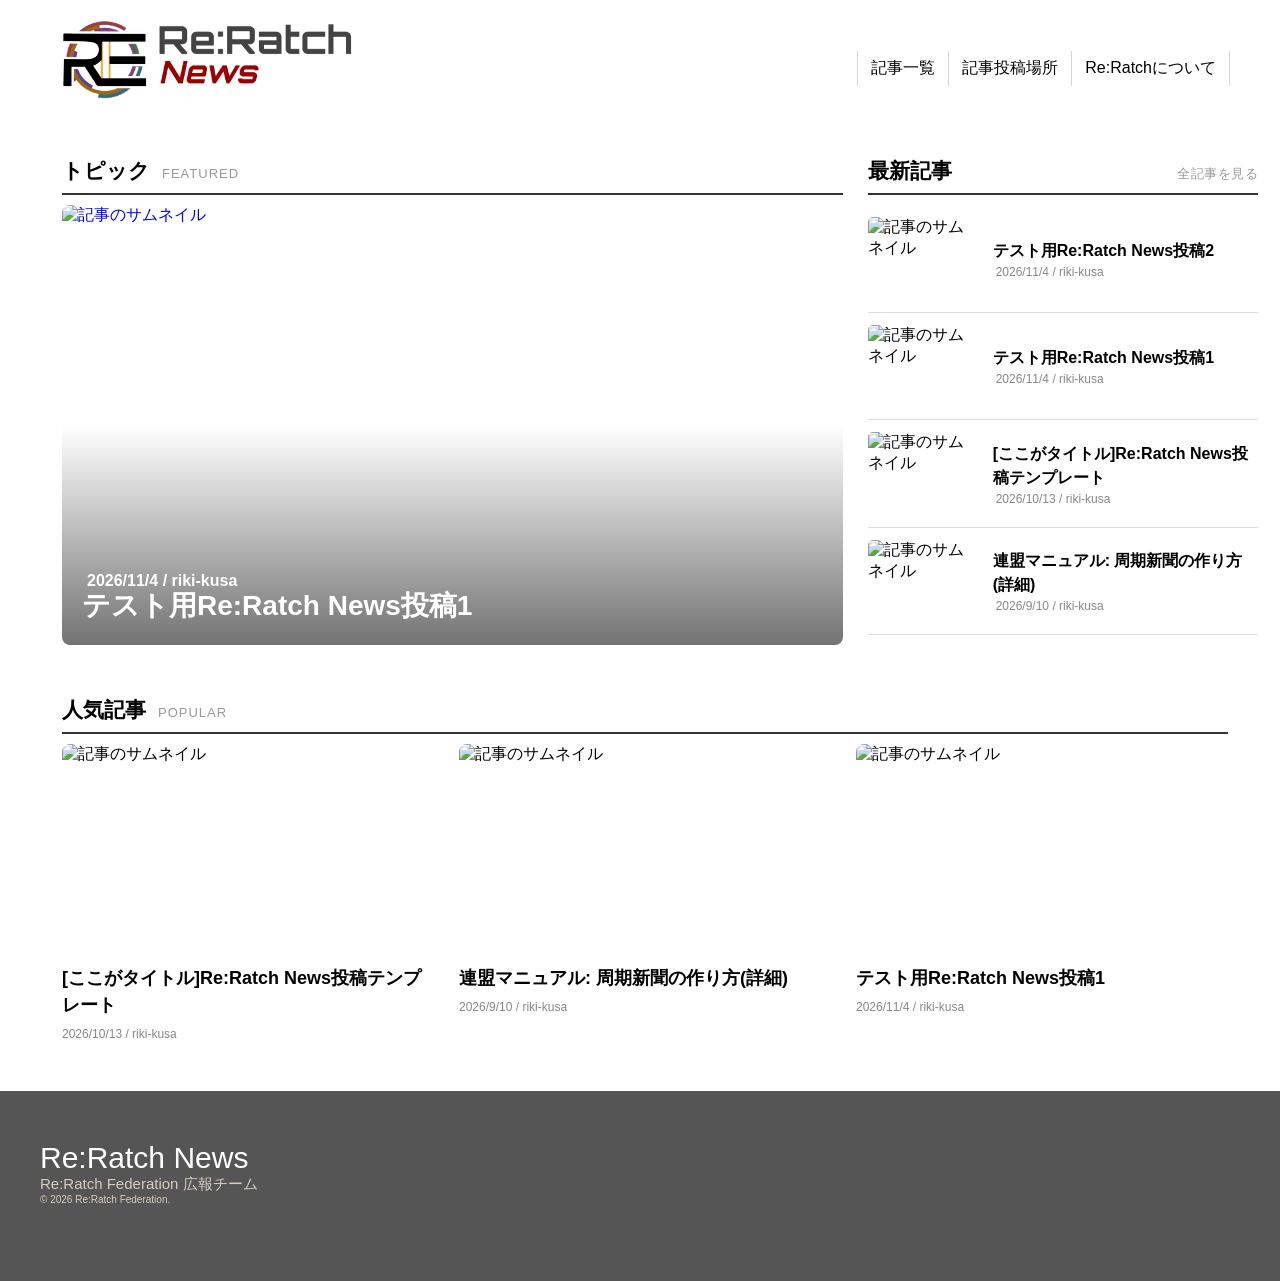
==== index.html @ a5b96d1f "2026年11月15日 19:36" ====
<!DOCTYPE html>
<html lang="ja">
<head>
    <meta charset="UTF-8">
    <meta name="description" content="Re:Ratch Federation | scratchで作成した記事がここに掲載されます。">
    <title>Re:Ratch News</title>
    <link rel="stylesheet" href="index.css">
    <script src="index.js" defer></script>

    <link rel="icon" href="Re.rogo.png" type="image/png">

    <meta property="og:image" content="News Link Preview.png">

</head>
<body data-page="home">
    
    <header>
        <div class="header-icon">
          <a href="index.html"><img src="Re_Ratch-News.png" alt="Re:Ratch News"></a>
        </div>
    
        <nav class="menu">
            <ul class="main-menu">
                <li><a href="articles/articles.html">記事一覧</a></li>
            </ul>
    
            <ul class="main-menu">
                <li><a href="https://scratch.mit.edu/studios/52054890/" target="_blank" rel="noopener">記事投稿場所</a></li>
            </ul>
    
            <ul class="main-menu">
                <li><a href="https://scratch.mit.edu/projects/1378754524/" target="_blank" rel="noopener">Re:Ratchについて</a></li>
            </ul>
        </nav>
    </header>
    
    
    <main>
    
        

        <section class="news-top">
            
                <div class="topic-area">
            
                    <div class="section-heading">
                        <h2>トピック</h2>
                        <span>FEATURED</span>
                    </div>
            
                    <article class="topic">
                        <a href="" class="news-card">
            
                            <img class="news-image" src="" alt="記事のサムネイル">
            
                            <h3 class="news-subtitle"></h3>
            
                            <h2 class="news-title"></h2>
            
                        </a>
                    </article>
            
                </div>
            
                <section class="latest">
                    <div class="section-heading">
                        <h2>最新記事</h2>
                        <a href="articles/articles.html">全記事を見る</a>
                    </div>
                    <div class="latest-list">
                            
                        <a href="" class="latest-card">
                            
                            <img src="" alt="記事のサムネイル">
                            
                            <div class="latest-info">
                                <h3 class="latest-title"></h3>
                            
                                <p class="latest-date"></p>
                            </div>
                            
                        </a>
                            
                    </div>
                </section>
            
        </section>
    
    
        <section class="popular">
                
                    <div class="section-heading">
                        <h2>人気記事</h2>
                        <span>POPULAR</span>
                    </div>
                
                    <div class="popular-grid">
                
                        <a href="" class="popular-card">
                
                            <img src="" alt="記事のサムネイル">
                
                            <h3 class="popular-title"></h3>
                
                            <p class="popular-date"></p>
                
                        </a>
                
                    </div>
                
                </section>
    
    </main>
    
    
    <footer>
        <div class="footer-title">Re:Ratch News</div>
        <div class="footer-subtitle">
            Re:Ratch Federation 広報チーム
        </div>
        <div class="footer-copymark">
            &copy; 2026 Re:Ratch Federation.
        </div>
    </footer>
    
    </body>
---- index.css ----
*{
    margin: 0;
    padding: 0;
}
  
*,
*::before,
*::after{
      box-sizing:border-box;
}
  
body {
    font-family: 'Hiragino Kaku Gothic ProN W3', sans-serif;
}

main {
  max-width: 1500px;
  margin: 50px auto 0;
  padding: 0 22px;
}

ul {
    list-style: none; 
    padding-left: 0;  
    margin: 0;        
}
  
a,
button {
    -webkit-user-select: none;
    user-select: none;
}

a {
    text-decoration: none;
}

a img {
    cursor: pointer;
    transition: opacity 0.2s;
}

header a img:hover {
    opacity: 0.8;
}

header {
    position: relative;
    display:flex;
    justify-content:space-between;
    align-items:flex-end;
  }
  
  .header-icon img {
    margin-top: 17px;
    margin-left: 57px;
    width: auto;
    height: 85px;
  }

  .menu {
    display: flex;
    margin-right: 50px; 
    transform: translateY(-20px);
  }
  
  .main-menu {
    border-left: 1.5px solid rgb(213, 213, 213);
    border-right: 1.5px solid rgb(213, 213, 213);
    transition: opacity 0.1s ease;
  }

  .main-menu + .main-menu {
    border-left: none;
  }
  
  .main-menu a{
    color: black;
    display: block;
    padding-right: 0px;
  }
  
  .main-menu > li{
    display: block;
    padding: 7px 13px;
    position: relative;
  }
  
  .main-menu:hover {
    background-color: rgb(242, 242, 242);
  
  }
  
  .main-menu:hover > li > a {
    color: rgb(153, 0, 0);
  }

  .news-top {
    display: grid;
    grid-template-columns: 2fr 1fr;
    gap: 25px;
    margin-top: 20px;
    margin-left: 40px;
  }

.topic {
  min-width: 0;
}

.topic-area {
  min-width: 0;
}

.section-heading {
  display: flex;
  align-items: baseline;
  gap: 12px;
  margin-bottom: 10px;
  border-bottom: 2px solid #333333;
  transition: opacity 0.1s ease;
}

.section-heading span {
  font-size: 13px;
  color: #999;
  letter-spacing: 1px;
}

.section-heading a {
  font-size: 13px;
  color: #999;
  letter-spacing: 0.5px;
  margin-left: auto;
}

.section-heading a:hover {
  color: rgb(153, 0, 0);
}

.section-heading h1 {
  font-size: 41px;
  margin: 0;
  padding-bottom: 8px;
  line-height: 1.4
}

.section-heading h2 {
  font-size: 21px;
  margin: 0;
  padding-bottom: 8px;
  line-height: 1.4
}

.archive-tabs {
  display: flex;
  margin-left: auto;
  gap: 10px;
  margin: 10px 5px;
}

.archive-tab {
  padding: 6px 12px;
  border: 1px solid rgb(213, 213, 213);
  background-color: white;
  color: black;
  cursor: pointer;
  font: inherit;
  border-radius: 5px;
  transition: transform 0.4s ease;
}

.archive-tab:hover {
  transform: scale(1.02);
}

.archive-tab.is-active {
  background-color: #333;
  color: white;
  border-color: #333;
}

.news-card {
    position: relative;
    display: block;
    width: 100%;
    aspect-ratio: 16 / 9;
    overflow: hidden;
    border-radius: 8px;
}

.news-card::after {
  content: "";
  position: absolute;
  inset: 0;
  background: linear-gradient(
      to bottom,
      transparent 50%,
      rgba(0, 0, 0, 0.548) 100%
  );
  pointer-events: none;
}

.news-image {
  display: block;
  width: 100%;
  height: 100%;
  object-fit: cover;
}

.news-subtitle {
  position: absolute;
  z-index: 1;
  bottom: 55px;
  left: 25px;
  right: 20px;
  color: white;
  font-size: 16px;
 
}

.news-title {
    position: absolute;
    z-index: 1;
    bottom: 20px;
    left: 20px;
    right: 20px;
    color: white;
    font-size: 28px;
   
}

.latest {
  display: flex;
  flex-direction: column;
  min-width: 0;
}

.latest-list {
  display: flex;
  flex-direction: column;
  flex: 1;
}

.latest-card {
  display: flex;
  align-items: center;
  gap: 15px;
  padding: 12px 0;
  border-bottom: 1px solid #ddd;
  color: black;
}

.latest-card img {
  width: 110px;
  aspect-ratio: 4 / 3;
  object-fit: cover;
  border-radius: 5px;
}

.latest-info {
  flex: 1;
  min-width: 0;
}

.latest-title {
  font-size: 16px;
  line-height: 1.5;
}

.latest-date {
  font-size: 12px;
  color: #888;
  margin-left: 3px;
  margin-top: 2px;
}

.latest-card:hover .latest-title,
.latest-card:hover img{
  color: rgb(153, 0, 0);
  opacity: 0.7;

}

.popular {
  margin: 40px 30px 40px 30px;
  margin-top: 50px;
  margin-left: 40px;
}

.popular-grid {
  display: grid;
  grid-template-columns: repeat(3, minmax(0, 1fr));
  gap: 25px;
}

.popular-card {
  display: block;
  min-width: 0;
  color: black;
}

.popular-card img {
  display: block;
  width: 100%;
  aspect-ratio: 16 / 9;
  object-fit: cover;
  border-radius: 8px;
}

.popular-title {
  font-size: 18px;
  line-height: 1.5;
  margin-top: 12px;
}

.popular-date {
  font-size: 12px;
  color: #888;
  margin-top: 8px;
}

.popular-card:hover .popular-title,
.popular-card:hover img{
  color: rgb(153, 0, 0);
  opacity: 0.7;

}

.latest-card:hover .latest-title {
  color: rgb(153, 0, 0);
}

.latest-card:hover img {
  opacity: 0.7;
}

.topic:hover{
  opacity: 0.8;
}

.archive {
  margin-left: 30px;
  margin-right: 30px;
}

.archive-card {
  padding: 20px 0;
  display: flex;
  align-items: center;
  gap: 15px;
  padding: 12px 0;
  border-bottom: 1px solid #ddd;
  color: black;
}

.archive-card img {
  width: 450px;
  width: 250px;
  aspect-ratio: 4 / 3;
  object-fit: cover;
  border-radius: 5px;
}

.archive-title {
  font-size: 20px;
  line-height: 1.5;
}

.archive-desc {
  font-size: 15px;
  color: rgb(59, 59, 59);
  margin-left: 3px;
  margin-top: 5px;
}

.archive-date {
  font-size: 12px;
  color: #888;
  margin-left: 3px;
  margin-top: 5px;
}

.archive-card:hover .archive-title,
.archive-card:hover img{
  color: rgb(153, 0, 0);
  opacity: 0.8;

}


.article-detail {
  max-width: 1000px;
  margin: 0 auto 80px;
  padding: 35px 45px;
  border: 1px solid #e5e5e5;
  border-radius: 8px;
}

.detail-title {
  font-size: 32px;
  line-height: 1.5;
  overflow-wrap: anywhere;
}

.detail-meta {
  margin-top: 10px;
  margin-bottom: 30px;
  font-size: 13px;
  color: #888;
}

.detail-image {
  display: block;
  width: 100%;
  max-width: 640px;
  height: auto;
  margin: 0 auto 35px;
  border-radius: 6px;
}

.detail-body {
  font-size: 16px;
  line-height: 2;
  white-space: pre-wrap;
  overflow-wrap: anywhere;
  padding-top: 30px;
  padding-bottom: 30px;
  border-top: 1px solid #ddd;
  border-bottom: 1px solid #ddd;
}

.article-detail h2 {
  margin-top: 35px;
  margin-bottom: 15px;
  font-size: 21px;
}

.detail-credits {
  color: #555;
  font-size: 14px;
  line-height: 1.8;
  white-space: pre-wrap;
  overflow-wrap: anywhere;
  margin-bottom: 30px;
}

.detail-original {
  display: inline-block;
  padding: 12px 18px;
  border: 1px solid #990000;
  border-radius: 5px;
  color: #990000;
  transition: background-color 0.3s, color 0.3s;
}

.detail-original:hover {
  background-color: #990000;
  color: white;
}


.topic,
.latest,
.popular,
.archive {
    transition: opacity 0.2s ease;
}

  footer {
    margin-top: 50px;
    background-color: #555;
    color: white;
    height: 120px;
    padding: 40px;
    padding-bottom: 150px;
    position: relative;
  }
  
  .footer-title {
    margin-top: 10px;
    font-size: 30px;
  }
  
  .footer-subtitle {
    font-size: 15px;
    padding-right: 10px;
    color: #d6cebd;
  }
  
  .footer-copymark {
    position: absolute;
    color: #d6cebd;
    font-size: 10px;
    padding-right: 10px;
  }




@media screen and (max-width: 768px) {
    
  .news-top {
    grid-template-columns: 1fr;
    margin-left: 0;
  }
    
  .popular {
    margin-left: 0;
  }
    
  .popular-grid {
    grid-template-columns: 1fr;
  }

  .article-detail {
    padding: 25px 18px;
  }

.detail-title {
    font-size: 24px;
  }

.detail-body {
    font-size: 15px;
    line-height: 1.9;
  }
    
}
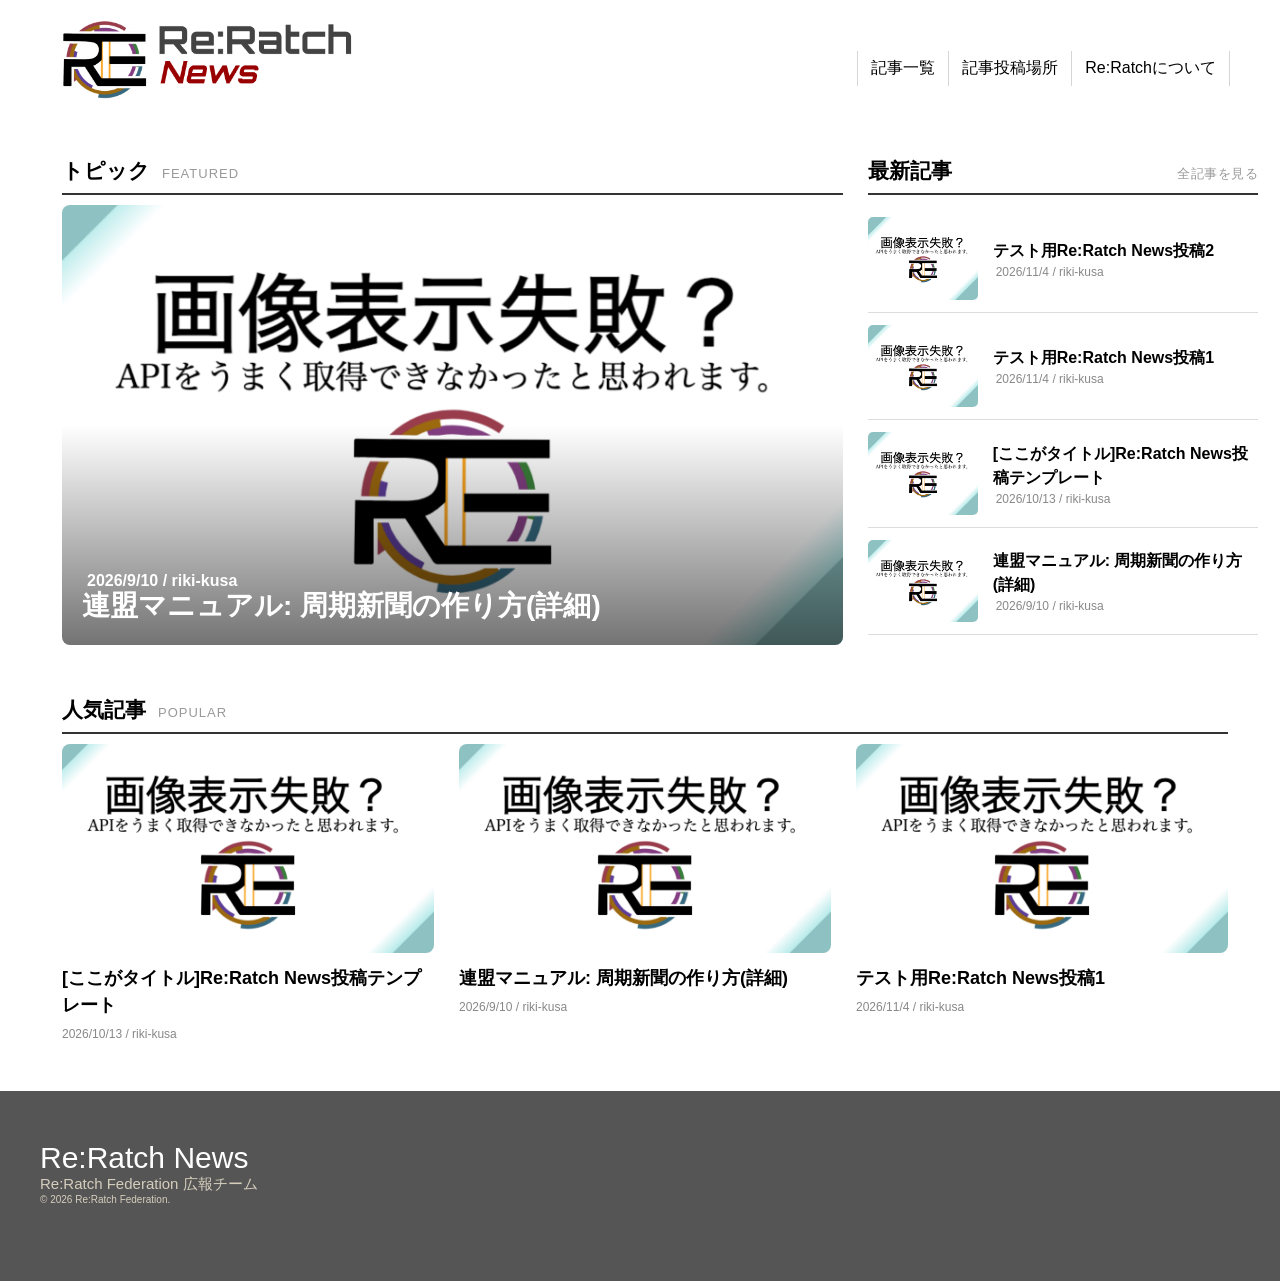
==== commit 4f1ac183: "Update index.html" ====
--- a/index.html
+++ b/index.html
@@ -9,7 +9,7 @@
 
     <link rel="icon" href="Re.rogo.png" type="image/png">
 
-    <meta property="og:image" content="News Link Preview.png">
+    <meta property="og:image" content="https://riki-kusa.github.io/Re-Ratch-News/News%20Link%20Preview.png">
 
 </head>
 <body data-page="home">
@@ -123,4 +123,4 @@
         </div>
     </footer>
     
-    </body>+    </body>
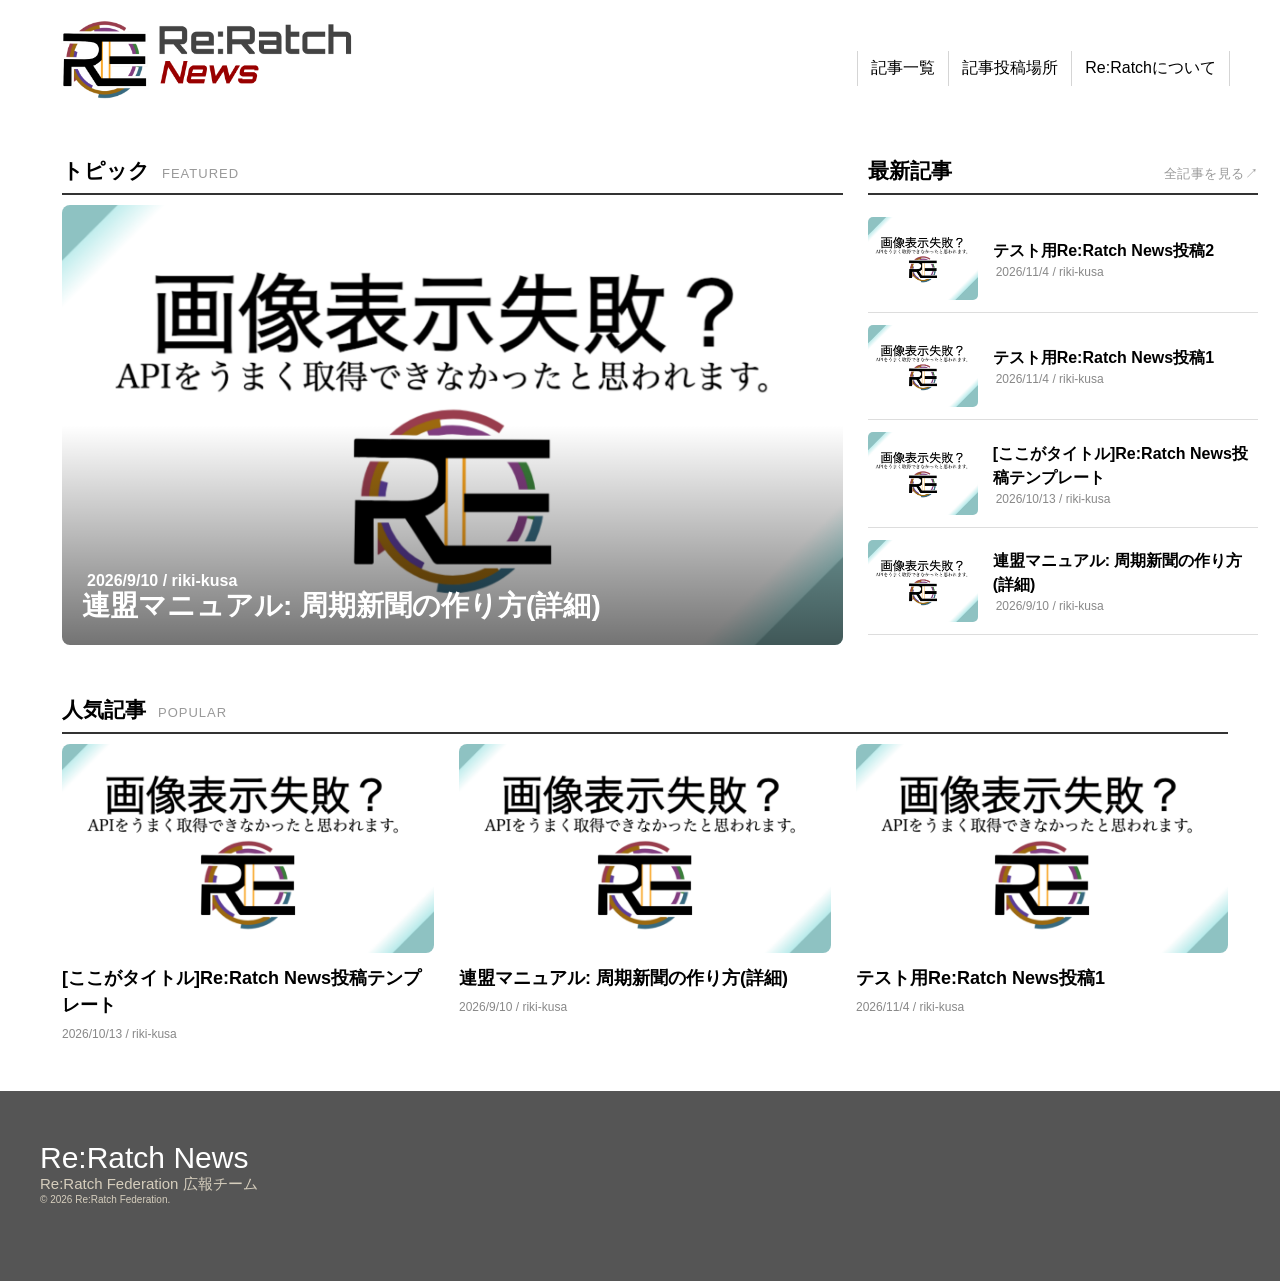
==== commit 0f5c9878: "Update index.html" ====
--- a/index.html
+++ b/index.html
@@ -65,7 +65,7 @@
                 <section class="latest">
                     <div class="section-heading">
                         <h2>最新記事</h2>
-                        <a href="articles/articles.html">全記事を見る</a>
+                        <a href="articles/articles.html">全記事を見る↗︎</a>
                     </div>
                     <div class="latest-list">
                             
--- a/index.css
+++ b/index.css
@@ -525,4 +525,4 @@
     line-height: 1.9;
   }
     
-}+}
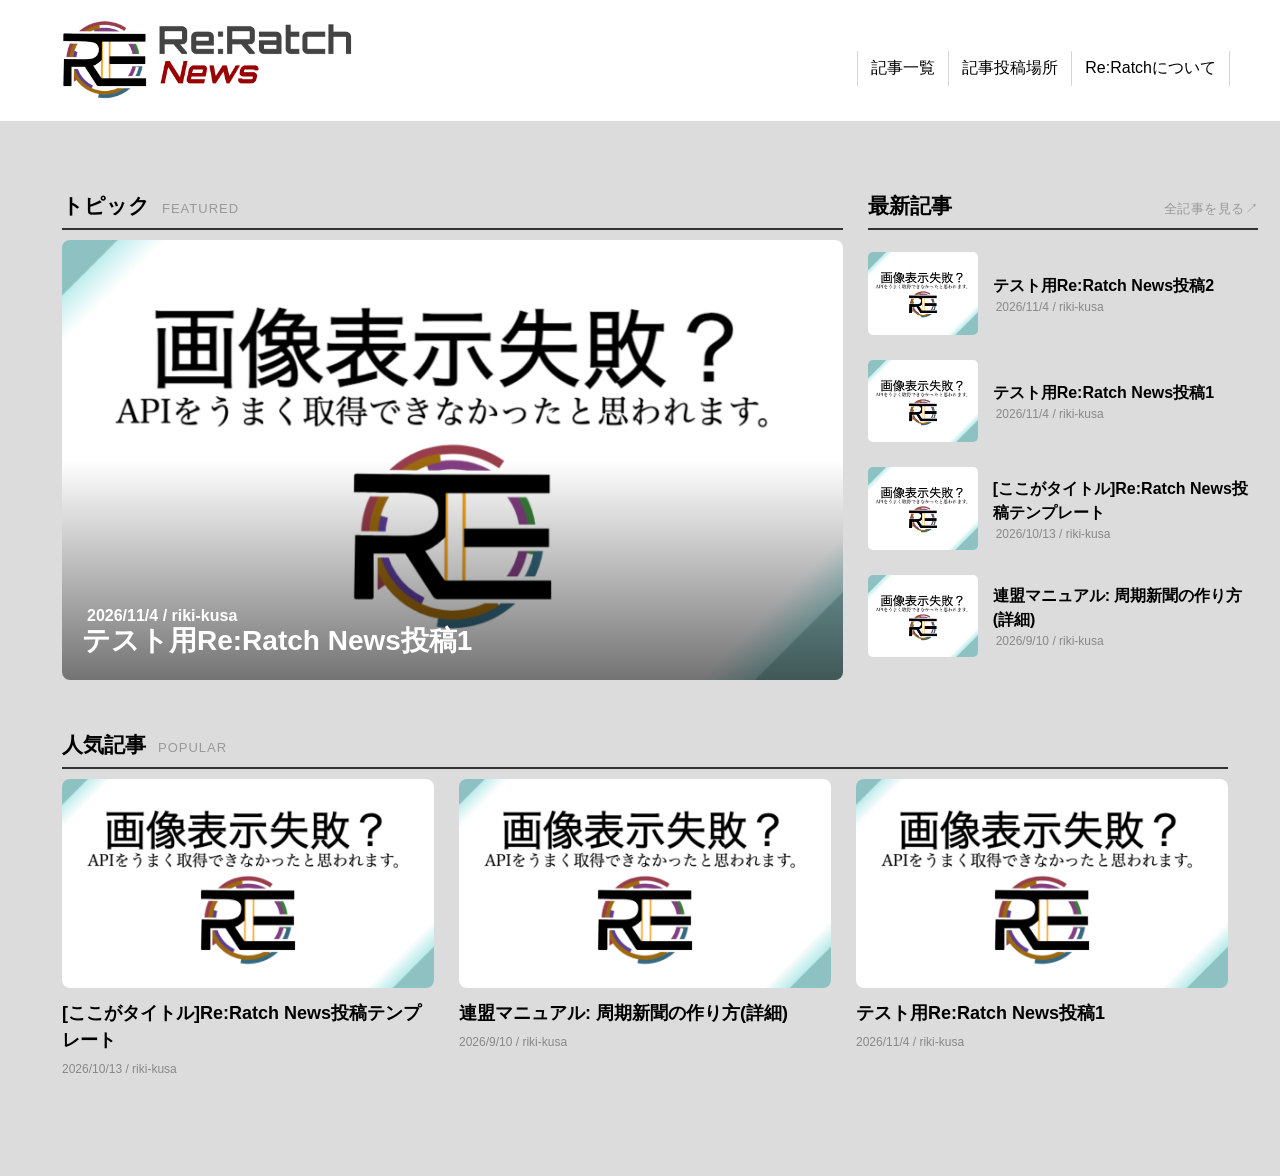
==== commit 856825ae: "Update index.html" ====
--- a/index.html
+++ b/index.html
@@ -113,14 +113,6 @@
     </main>
     
     
-    <footer>
-        <div class="footer-title">Re:Ratch News</div>
-        <div class="footer-subtitle">
-            Re:Ratch Federation 広報チーム
-        </div>
-        <div class="footer-copymark">
-            &copy; 2026 Re:Ratch Federation.
-        </div>
-    </footer>
+
     
     </body>
--- a/index.css
+++ b/index.css
@@ -11,12 +11,14 @@
   
 body {
     font-family: 'Hiragino Kaku Gothic ProN W3', sans-serif;
+    
 }
 
 main {
   max-width: 1500px;
-  margin: 50px auto 0;
-  padding: 0 22px;
+  margin: 0 auto;
+  padding: 50px 22px 60px;
+  background-color: #dcdcdc;
 }
 
 ul {
@@ -49,6 +51,8 @@
     display:flex;
     justify-content:space-between;
     align-items:flex-end;
+    background-color: #ffffff;
+    margin-bottom: 15px;
   }
   
   .header-icon img {
@@ -394,6 +398,7 @@
   padding: 35px 45px;
   border: 1px solid #e5e5e5;
   border-radius: 8px;
+  background-color: #ffffff;
 }
 
 .detail-title {
@@ -412,8 +417,9 @@
 .detail-image {
   display: block;
   width: 100%;
-  max-width: 640px;
+  max-width: 800px;
   height: auto;
+  aspect-ratio: 4 / 3;
   margin: 0 auto 35px;
   border-radius: 6px;
 }
@@ -467,12 +473,12 @@
 }
 
   footer {
-    margin-top: 50px;
-    background-color: #555;
+    margin-top: 0;
+    border-top: 2px solid #ddd;
     color: white;
     height: 120px;
     padding: 40px;
-    padding-bottom: 150px;
+    padding-bottom: 30px;
     position: relative;
   }
   
@@ -492,6 +498,8 @@
     color: #d6cebd;
     font-size: 10px;
     padding-right: 10px;
+    padding-bottom: 10px;
+      
   }
 
 
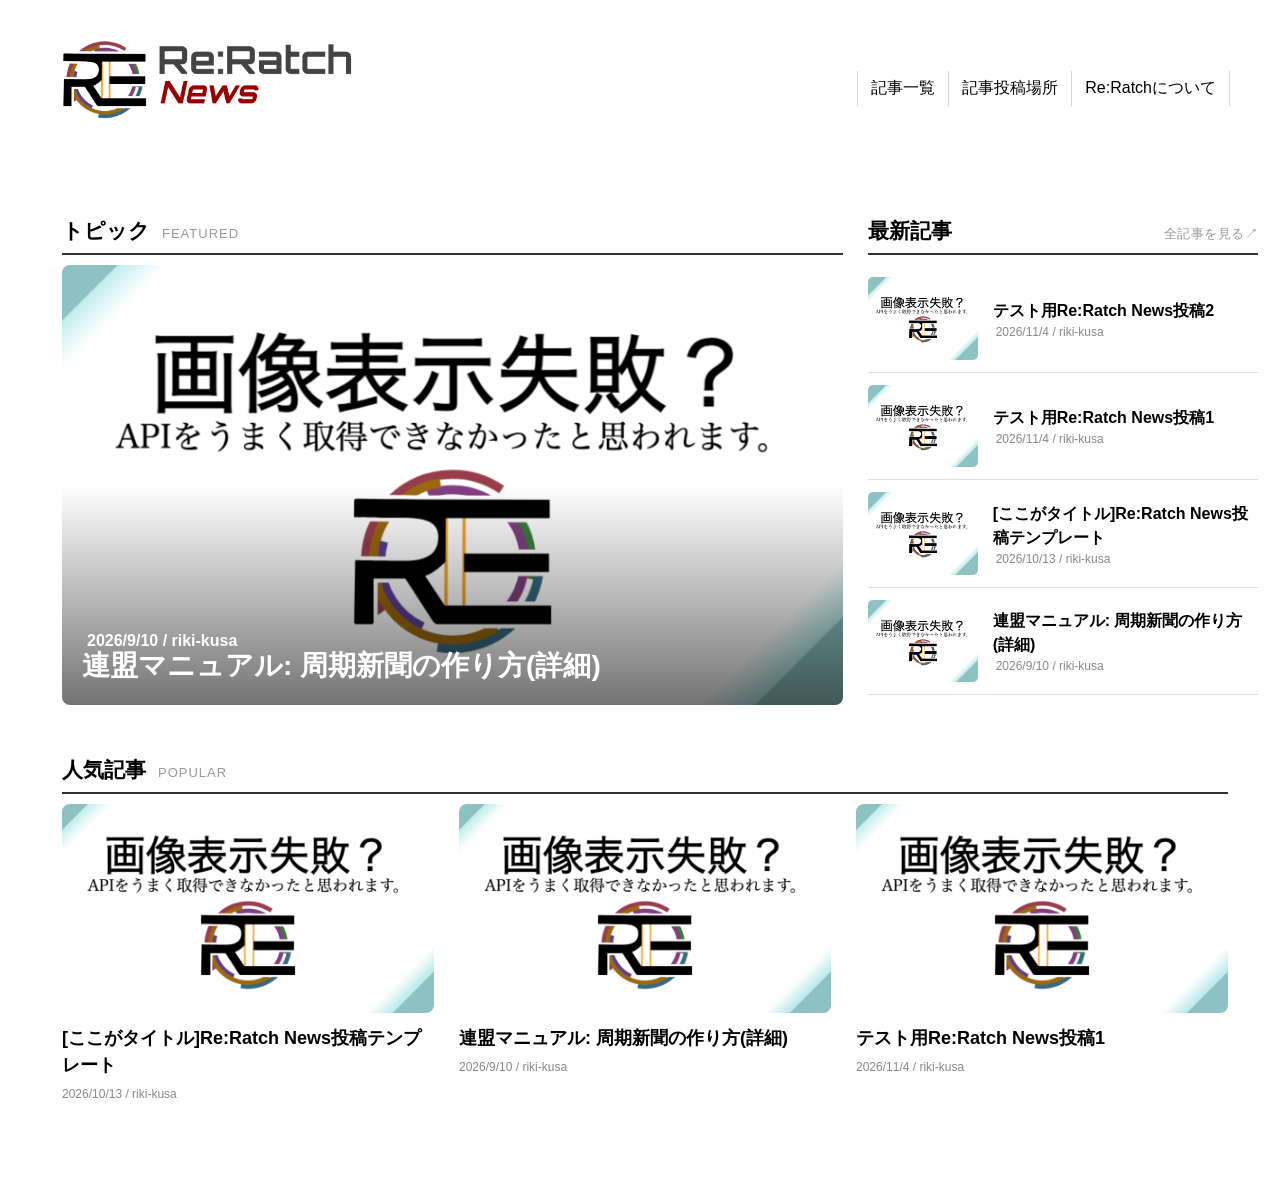
==== commit ac0e9bdc: "Update index.html" ====
--- a/index.html
+++ b/index.html
@@ -10,6 +10,7 @@
     <link rel="icon" href="Re.rogo.png" type="image/png">
 
     <meta property="og:image" content="https://riki-kusa.github.io/Re-Ratch-News/News%20Link%20Preview.png">
+    <meta name="viewport" content="width=device-width, initial-scale=1.0">
 
 </head>
 <body data-page="home">
--- a/index.css
+++ b/index.css
@@ -11,14 +11,13 @@
   
 body {
     font-family: 'Hiragino Kaku Gothic ProN W3', sans-serif;
-    
+    background-color: f5f5f5;
 }
 
 main {
   max-width: 1500px;
   margin: 0 auto;
   padding: 50px 22px 60px;
-  background-color: #dcdcdc;
 }
 
 ul {
@@ -52,7 +51,8 @@
     justify-content:space-between;
     align-items:flex-end;
     background-color: #ffffff;
-    margin-bottom: 15px;
+    padding-bottom: 20px;
+    padding-top: 20px;
   }
   
   .header-icon img {
@@ -472,37 +472,6 @@
     transition: opacity 0.2s ease;
 }
 
-  footer {
-    margin-top: 0;
-    border-top: 2px solid #ddd;
-    color: white;
-    height: 120px;
-    padding: 40px;
-    padding-bottom: 30px;
-    position: relative;
-  }
-  
-  .footer-title {
-    margin-top: 10px;
-    font-size: 30px;
-  }
-  
-  .footer-subtitle {
-    font-size: 15px;
-    padding-right: 10px;
-    color: #d6cebd;
-  }
-  
-  .footer-copymark {
-    position: absolute;
-    color: #d6cebd;
-    font-size: 10px;
-    padding-right: 10px;
-    padding-bottom: 10px;
-      
-  }
-
-
 
 
 @media screen and (max-width: 768px) {
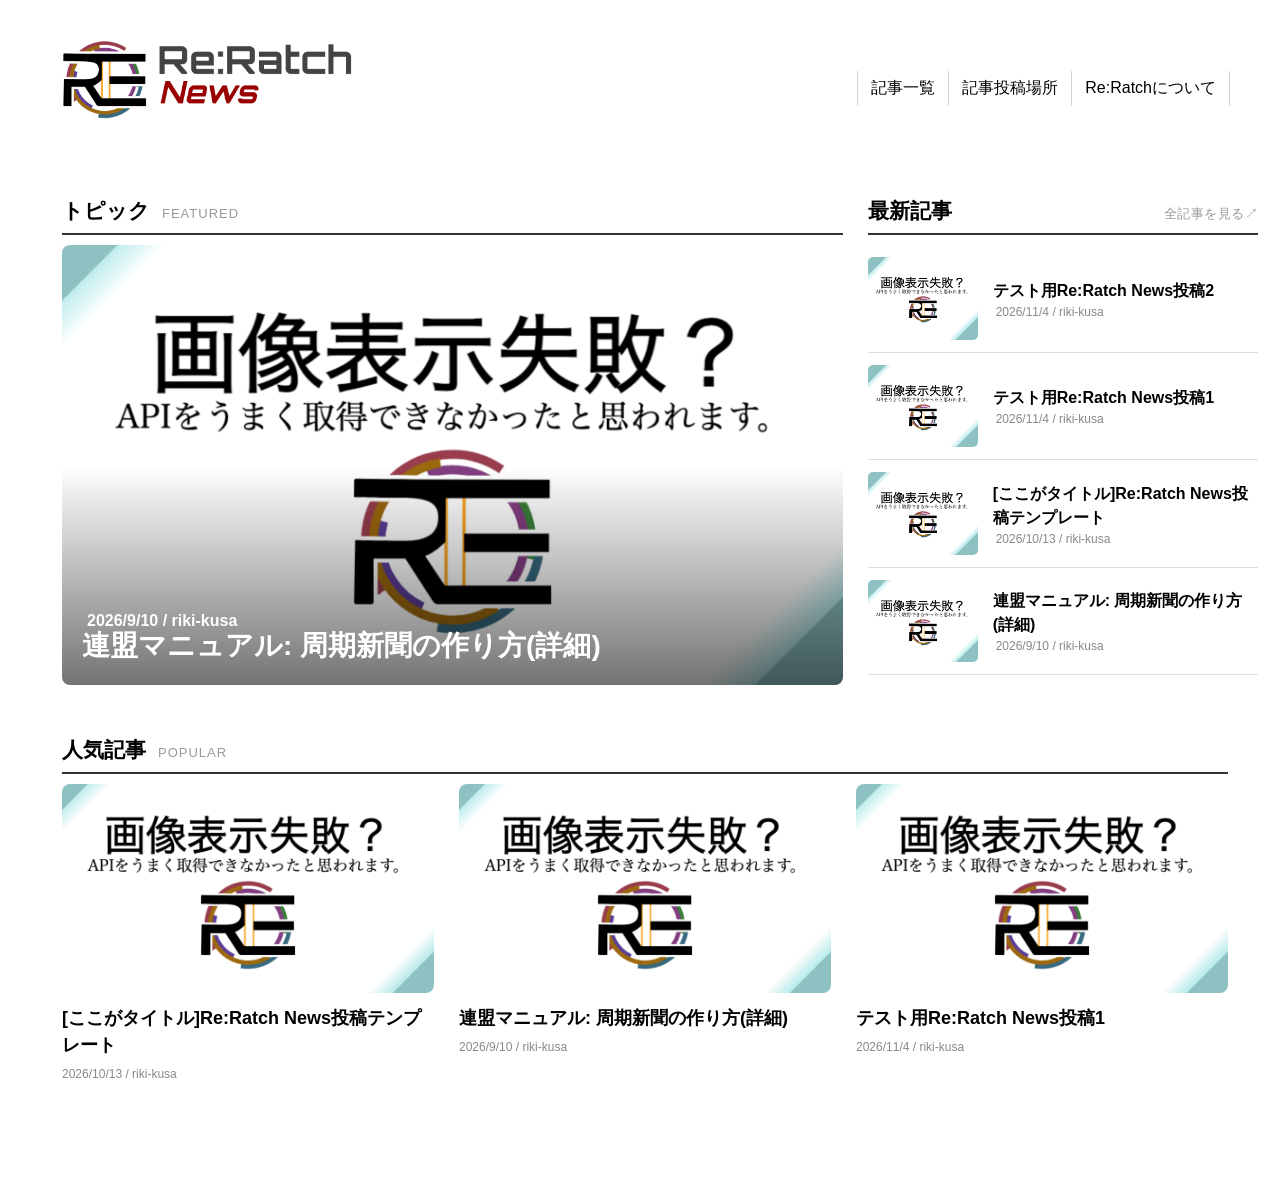
==== commit b241ce3d: "2026年11月19日 20:56" ====
--- a/index.html
+++ b/index.html
@@ -10,8 +10,8 @@
     <link rel="icon" href="Re.rogo.png" type="image/png">
 
     <meta property="og:image" content="https://riki-kusa.github.io/Re-Ratch-News/News%20Link%20Preview.png">
+    <meta name="twitter:card" content="summary_large_image">
     <meta name="viewport" content="width=device-width, initial-scale=1.0">
-
 </head>
 <body data-page="home">
     
--- a/index.css
+++ b/index.css
@@ -51,7 +51,6 @@
     justify-content:space-between;
     align-items:flex-end;
     background-color: #ffffff;
-    padding-bottom: 20px;
     padding-top: 20px;
   }
   
@@ -427,7 +426,7 @@
 .detail-body {
   font-size: 16px;
   line-height: 2;
-  white-space: pre-wrap;
+  white-space: normal;
   overflow-wrap: anywhere;
   padding-top: 30px;
   padding-bottom: 30px;
@@ -435,17 +434,31 @@
   border-bottom: 1px solid #ddd;
 }
 
-.article-detail h2 {
-  margin-top: 35px;
-  margin-bottom: 15px;
-  font-size: 21px;
+.detail-body h1:not(.detail-title) {
+    color: #3B3B3B;
+    line-height: 1.3;
+    background: linear-gradient(transparent 70%, #950101 70%);
+}
+
+.detail-body a {
+    color: #950101;
+}
+
+.detail-body ul {
+    list-style: disc;
+    padding-left: 1.5em;
+}
+
+.detail-body ol {
+    list-style: decimal;
+    padding-left: 1.5em;
 }
 
 .detail-credits {
   color: #555;
   font-size: 14px;
   line-height: 1.8;
-  white-space: pre-wrap;
+  white-space: normal;
   overflow-wrap: anywhere;
   margin-bottom: 30px;
 }
@@ -465,6 +478,64 @@
 }
 
 
+.detail-body blockquote {
+    border-left: 4px solid #999;
+    padding-left: 1em;
+    margin: 1em 0;
+    color: #555;
+}
+
+
+.detail-body code {
+    font-family: monospace;
+}
+
+
+.detail-body pre {
+    background-color: #1f2328;
+    color: #f6f8fa;
+    padding: 15px;
+    border-radius: 6px;
+    overflow-x: auto;
+    white-space: pre;
+    line-height: 1.6;
+}
+
+
+.detail-body pre code {
+    color: inherit;
+    background: transparent;
+    padding: 0;
+    border: none;
+    border-radius: 0;
+}
+
+
+.detail-body :not(pre) > code {
+    background-color: #1f2328;
+    color: #f6f8fa;
+    padding: 2px 5px;
+    border-radius: 3px;
+}
+
+.detail-body table {
+    width: 100%;
+    border-collapse: collapse;
+}
+
+.detail-body th,
+.detail-body td {
+    border: 1px solid #ccc;
+    padding: 8px 12px;
+    text-align: left;
+}
+
+
+
+.detail-body > * + * {
+    margin-top: 1em;
+}
+
 .topic,
 .latest,
 .popular,
@@ -473,8 +544,171 @@
 }
 
 
-
 @media screen and (max-width: 768px) {
+
+
+/* スマホ用トピック */
+.news-card {
+  display: flex;
+  flex-direction: column;
+  width: 100%;
+  aspect-ratio: auto;
+  overflow: visible;
+  gap: 8px;
+}
+
+/* 画像 */
+.news-image {
+  position: static;
+  width: 100%;
+  height: auto;
+  aspect-ratio: 16 / 9;
+  object-fit: cover;
+  border-radius: 8px;
+}
+
+/* 画像上のグラデーションを解除 */
+.news-card::after {
+  display: none;
+}
+
+/* 日付・投稿者 */
+.news-subtitle {
+  position: static;
+  color: #777777;
+  font-size: 12px;
+  line-height: 1.5;
+}
+
+/* トピックのタイトル */
+.news-title {
+  position: static;
+  color: #222222;
+  font-size: 20px;
+  line-height: 1.5;
+  overflow-wrap: anywhere;
+}
+
+
+    
+/* スマホ用ヘッダー */
+header {
+    flex-direction: column;
+    align-items: center;
+    gap: 12px;
+    padding: 15px 12px;
+    margin: 0;
+}
+
+/* ロゴ画像 */
+.header-icon img {
+    display: block;
+    width: 250px;
+    max-width: 100%;
+    height: auto;
+    margin: 0;
+}
+
+/* メニュー全体 */
+.menu {
+    display: flex;
+    justify-content: center;
+    flex-wrap: wrap;
+    gap: 6px;
+    width: 100%;
+    margin: 0;
+    transform: none;
+}
+
+/* 個別メニュー */
+.main-menu {
+    border: none;
+    border-radius: 4px;
+}
+
+/* 個別メニューの余白 */
+.main-menu > li {
+    padding: 8px 10px;
+}
+
+/* リンクの文字 */
+.main-menu a {
+    font-size: 13px;
+    white-space: nowrap;
+}
+
+
+
+
+/* 記事一覧全体 */
+.archive {
+  margin-left: 0;
+  margin-right: 0;
+}
+
+/* 見出しと切り替えボタン */
+.archive .section-heading {
+  flex-wrap: wrap;
+  align-items: center;
+}
+
+.archive .section-heading h1 {
+  font-size: 28px;
+}
+
+.archive-tabs {
+  width: 100%;
+  margin: 0 0 10px;
+  gap: 8px;
+  flex-wrap: wrap;
+}
+
+.archive-tab {
+  font-size: 13px;
+}
+
+/* 記事の横並び */
+.archive-card {
+  display: flex;
+  align-items: flex-start;
+  gap: 12px;
+  padding: 15px 0;
+}
+
+/* サムネイル */
+.archive-card img {
+  width: 110px;
+  flex: 0 0 110px;
+  height: auto;
+  aspect-ratio: 4 / 3;
+  object-fit: cover;
+}
+
+/* 文章部分 */
+.archive-info {
+  flex: 1;
+  min-width: 0;
+}
+
+/* タイトル */
+.archive-title {
+  font-size: 16px;
+  line-height: 1.5;
+  overflow-wrap: anywhere;
+}
+
+/* 概要 */
+.archive-desc {
+  font-size: 13px;
+  line-height: 1.5;
+  overflow-wrap: anywhere;
+}
+
+/* 日付 */
+.archive-date {
+  font-size: 11px;
+}
+
     
   .news-top {
     grid-template-columns: 1fr;
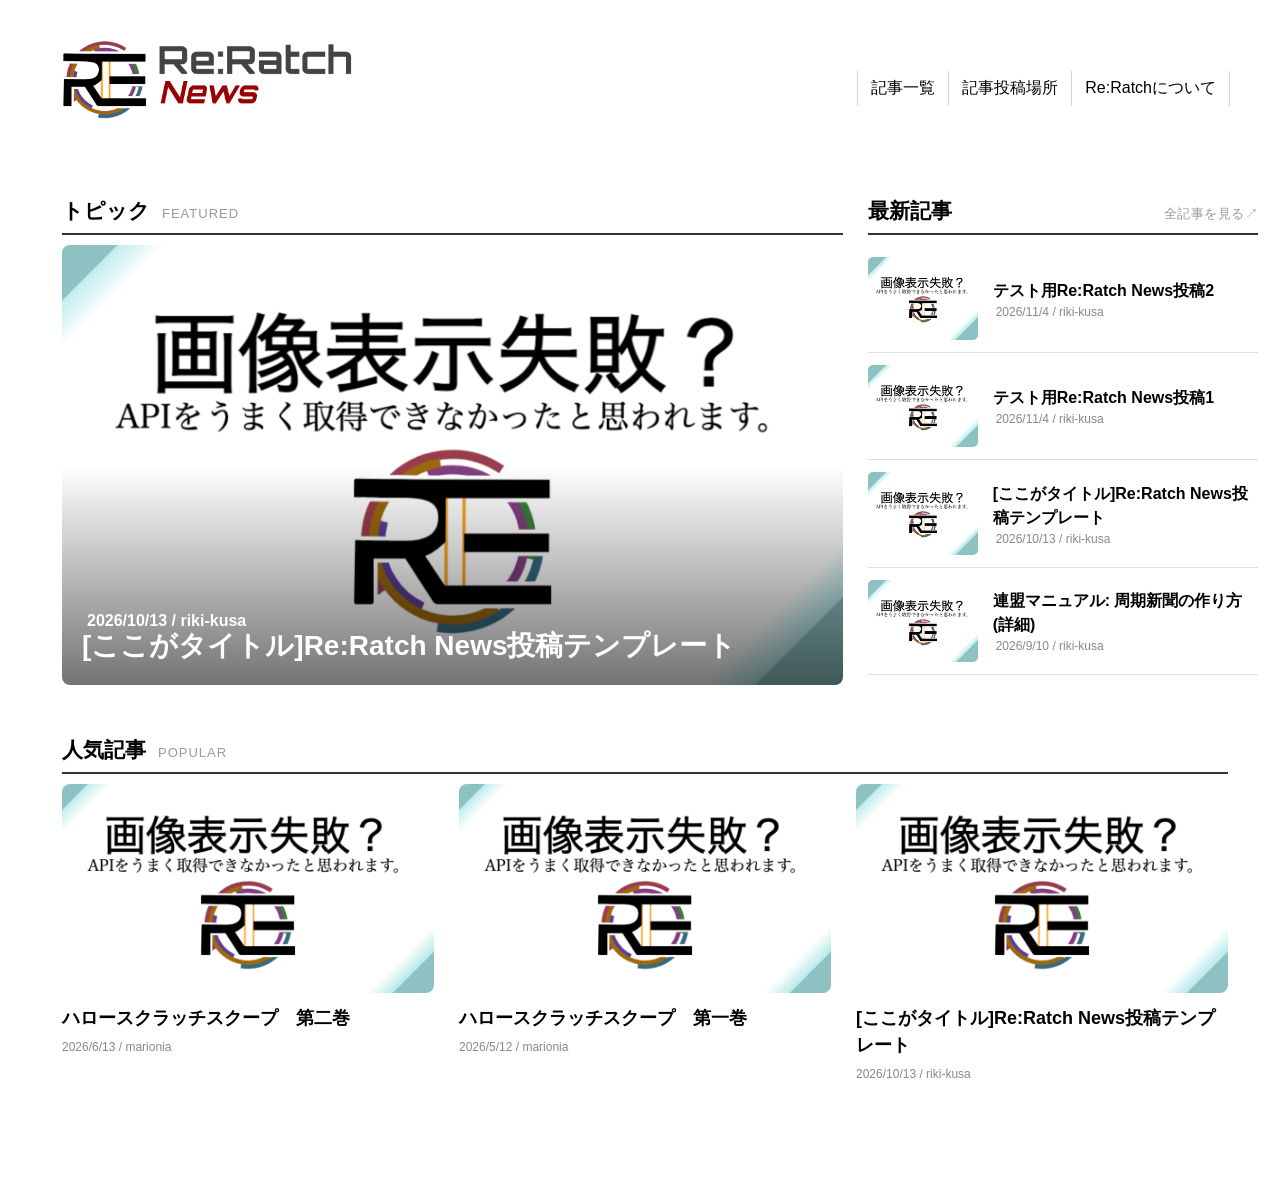
==== commit 8b654853: "Update index.html" ====
--- a/index.html
+++ b/index.html
@@ -8,6 +8,7 @@
     <script src="index.js" defer></script>
 
     <link rel="icon" href="Re.rogo.png" type="image/png">
+    <link rel="canonical" href="https://riki-kusa.github.io/Re-Ratch-News/">
 
     <meta property="og:image" content="https://riki-kusa.github.io/Re-Ratch-News/News%20Link%20Preview.png">
     <meta name="twitter:card" content="summary_large_image">
--- a/index.css
+++ b/index.css
@@ -423,6 +423,29 @@
   border-radius: 6px;
 }
 
+.detail-embed {
+    display: block;
+    width: 100%;
+    max-width: 800px;
+    aspect-ratio: 482 / 412;
+    height: calc(75cqw + 50.5px);
+    margin: 0 auto 35px;
+    border: none;
+    border-radius: 6px;
+}
+
+.embed-container {
+    width: 100%;
+    max-width: 800px;
+    margin: 0 auto;
+    container-type: inline-size;
+}
+
+.detail-image[hidden],
+.detail-embed[hidden] {
+    display: none;
+}
+
 .detail-body {
   font-size: 16px;
   line-height: 2;
@@ -435,10 +458,21 @@
 }
 
 .detail-body h1:not(.detail-title) {
-    color: #3B3B3B;
-    line-height: 1.3;
-    background: linear-gradient(transparent 70%, #950101 70%);
-}
+  line-height: 1.3;
+  padding: 0.5em;/*文字周りの余白*/
+  background: #fae7e7;/*背景色*/
+  border-left: solid 8px #ba0202;/*左線（実線 太さ 色）*/
+
+}
+
+.detail-body h2 {
+  color: #3B3B3B;
+  padding: 0.25em 0.5em;/*上下 左右の余白*/
+  background: transparent;/*背景透明に*/
+  border-left: solid 5px #ba0202;/*左線*/
+}
+ 
+
 
 .detail-body a {
     color: #950101;
